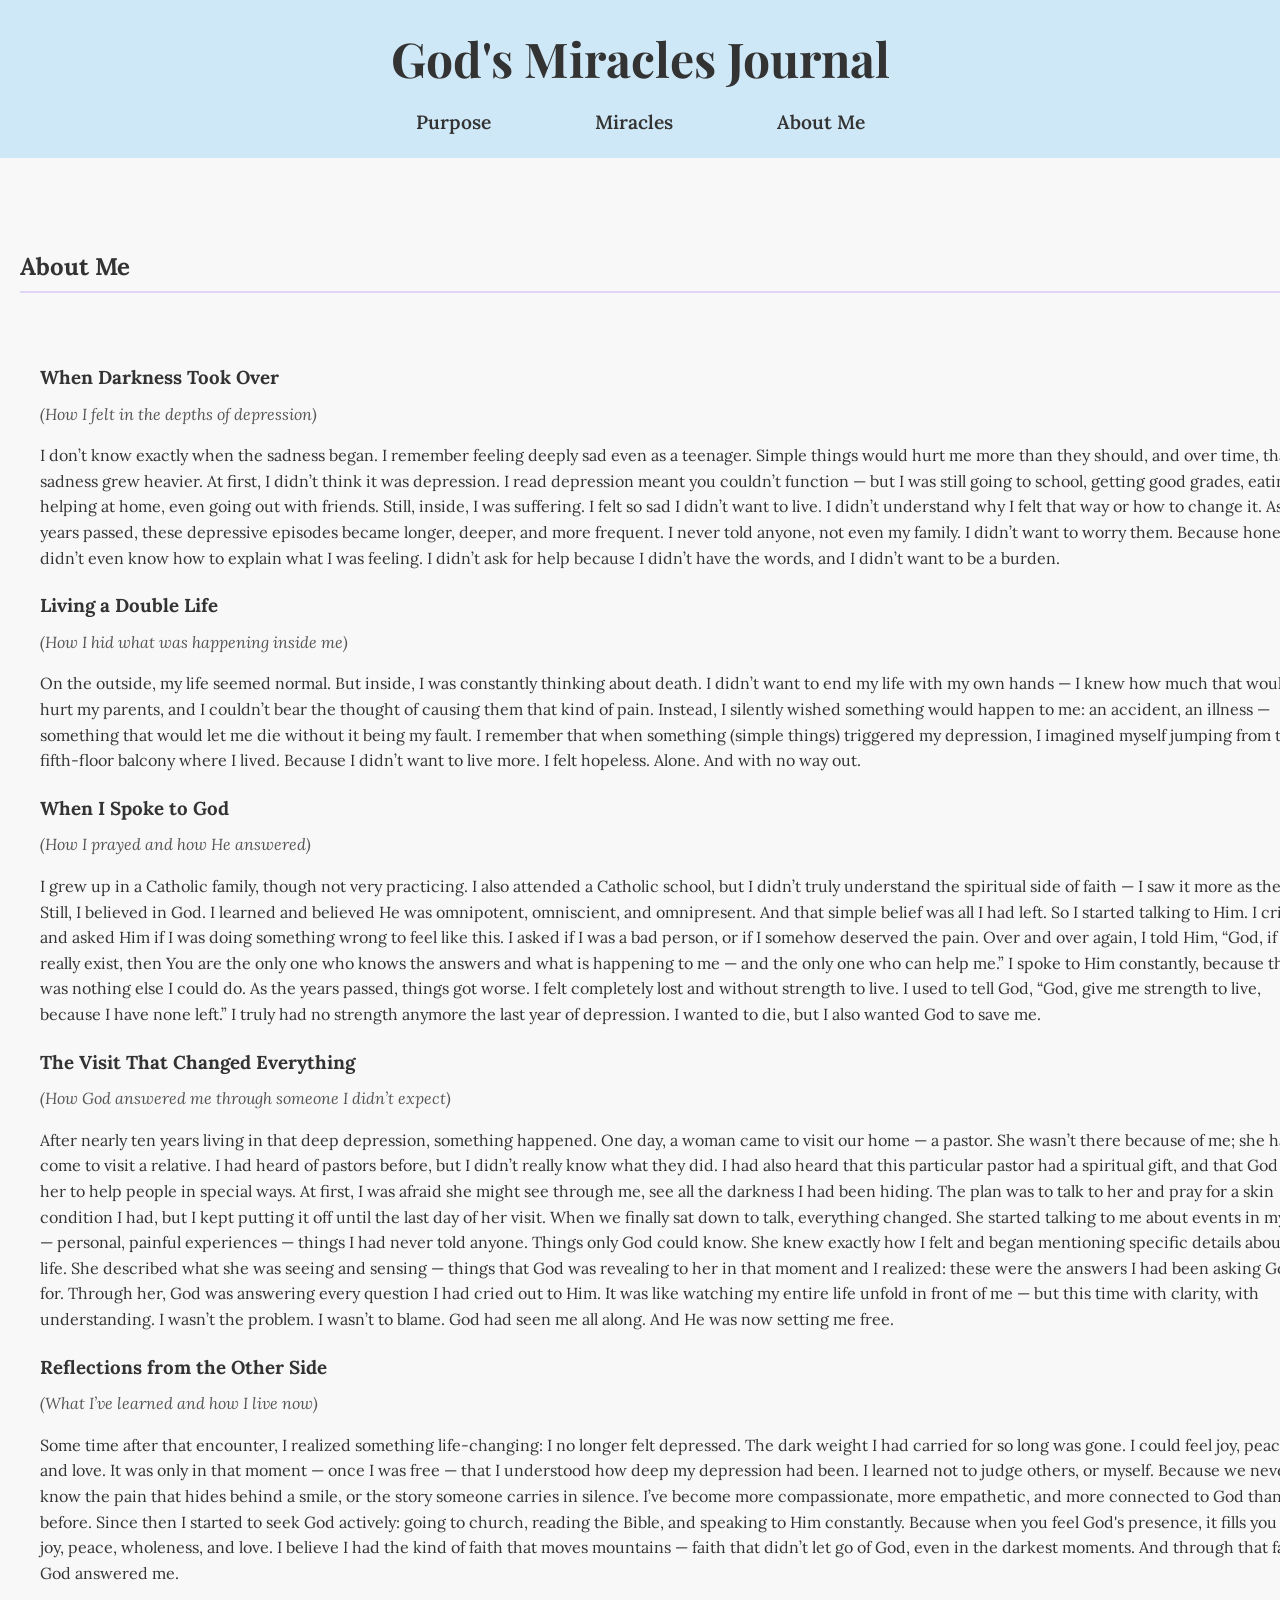
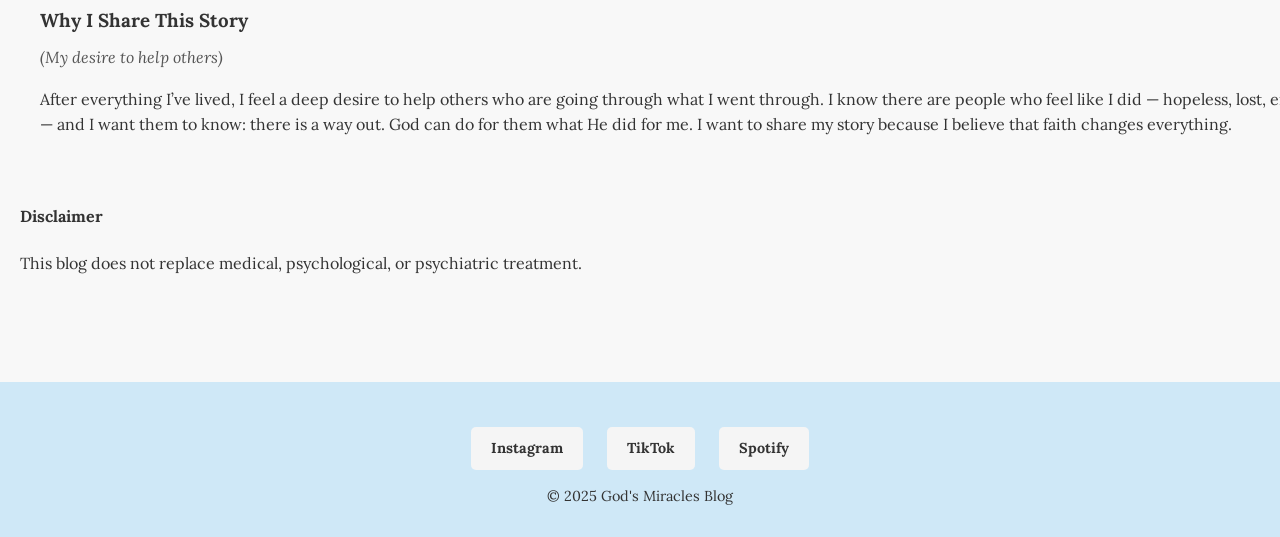
==== about.html @ 44959bc9 "Initial commit" ====
<!DOCTYPE html>
<html lang="en">
<head>
  <meta charset="UTF-8">
  <title>God's Miracles Blog</title>

  <!-- Google Fonts -->
  <link href="https://fonts.googleapis.com/css2?family=Playfair+Display:wght@700&family=Lora:wght@400;700&family=Dancing+Script:wght@500&family=Raleway:wght@400;700&display=swap" rel="stylesheet">

  <link rel="stylesheet" href="style.css">
</head>
<body>

  <header>
    <h1><a href="blog.html">God's Miracles Journal</a></h1>
      <nav>
        <a href="purpose.html">Purpose</a>
        <a href="miracles.html">Miracles</a>
        <a href="about.html">About Me</a>
      </nav>
  </header>

 <main>
    <section>
      <h2>About Me</h2>
                <main>
            <section id="about-me">
              
              <div class="story-section">
                <h3>When Darkness Took Over</h3>
                <p class="description">(How I felt in the depths of depression)</p>
                <p>
                  I don’t know exactly when the sadness began. I remember feeling deeply sad even as a teenager. Simple things would hurt me more than they should, and over time, that sadness grew heavier.
                  At first, I didn’t think it was depression. I read depression meant you couldn’t function — but I was still going to school, getting good grades, eating, helping at home, even going out with friends.
                  Still, inside, I was suffering. I felt so sad I didn’t want to live. I didn’t understand why I felt that way or how to change it.
                  As years passed, these depressive episodes became longer, deeper, and more frequent. I never told anyone, not even my family. I didn’t want to worry them. Because honestly, I didn’t even know how to explain what I was feeling. I didn’t ask for help because I didn’t have the words, and I didn’t want to be a burden.
                </p>
              </div>

              <div class="story-section">
                <h3>Living a Double Life</h3>
                <p class="description">(How I hid what was happening inside me)</p>
                <p>
                  On the outside, my life seemed normal. But inside, I was constantly thinking about death. I didn’t want to end my life with my own hands — I knew how much that would hurt my parents, and I couldn’t bear the thought of causing them that kind of pain.
                  Instead, I silently wished something would happen to me: an accident, an illness — something that would let me die without it being my fault.
                  I remember that when something (simple things) triggered my depression, I imagined myself jumping from the fifth-floor balcony where I lived. Because I didn’t want to live more. I felt hopeless. Alone. And with no way out.
                </p>
              </div>

              <div class="story-section">
                <h3>When I Spoke to God</h3>
                <p class="description">(How I prayed and how He answered)</p>
                <p>
                  I grew up in a Catholic family, though not very practicing. I also attended a Catholic school, but I didn’t truly understand the spiritual side of faith — I saw it more as theory. Still, I believed in God. I learned and believed He was omnipotent, omniscient, and omnipresent. And that simple belief was all I had left. So I started talking to Him.
                  I cried and asked Him if I was doing something wrong to feel like this. I asked if I was a bad person, or if I somehow deserved the pain. Over and over again, I told Him, “God, if You really exist, then You are the only one who knows the answers and what is happening to me — and the only one who can help me.” I spoke to Him constantly, because there was nothing else I could do.
                  As the years passed, things got worse. I felt completely lost and without strength to live. I used to tell God, “God, give me strength to live, because I have none left.” I truly had no strength anymore the last year of depression. I wanted to die, but I also wanted God to save me.
                </p>
              </div>

              <div class="story-section">
                <h3>The Visit That Changed Everything</h3>
                <p class="description">(How God answered me through someone I didn’t expect)</p>
                <p>
                  After nearly ten years living in that deep depression, something happened. One day, a woman came to visit our home — a pastor. She wasn’t there because of me; she had come to visit a relative. I had heard of pastors before, but I didn’t really know what they did. I had also heard that this particular pastor had a spiritual gift, and that God used her to help people in special ways.
                  At first, I was afraid she might see through me, see all the darkness I had been hiding. The plan was to talk to her and pray for a skin condition I had, but I kept putting it off until the last day of her visit. When we finally sat down to talk, everything changed.
                  She started talking to me about events in my life — personal, painful experiences — things I had never told anyone. Things only God could know. She knew exactly how I felt and began mentioning specific details about my life. She described what she was seeing and sensing — things that God was revealing to her in that moment and I realized: these were the answers I had been asking God for.
                  Through her, God was answering every question I had cried out to Him. It was like watching my entire life unfold in front of me — but this time with clarity, with understanding. I wasn’t the problem. I wasn’t to blame. God had seen me all along. And He was now setting me free.
                </p>
              </div>

              <div class="story-section">
                <h3>Reflections from the Other Side</h3>
                <p class="description">(What I’ve learned and how I live now)</p>
                <p>
                  Some time after that encounter, I realized something life-changing: I no longer felt depressed.
                  The dark weight I had carried for so long was gone. I could feel joy, peace, and love.
                  It was only in that moment — once I was free — that I understood how deep my depression had been.
                  I learned not to judge others, or myself. Because we never know the pain that hides behind a smile, or the story someone carries in silence.
                  I’ve become more compassionate, more empathetic, and more connected to God than ever before.
                  Since then I started to seek God actively: going to church, reading the Bible, and speaking to Him constantly. Because when you feel God's presence, it fills you with joy, peace, wholeness, and love.
                  I believe I had the kind of faith that moves mountains — faith that didn’t let go of God, even in the darkest moments. And through that faith, God answered me.
                </p>
              </div>

              <div class="story-section">
                <h3>Why I Share This Story</h3>
                <p class="description">(My desire to help others)</p>
                <p>
                  After everything I’ve lived, I feel a deep desire to help others who are going through what I went through.
                  I know there are people who feel like I did — hopeless, lost, empty — and I want them to know: there is a way out. God can do for them what He did for me.
                  I want to share my story because I believe that faith changes everything.
                </p>
              </div>

            </section>
          </main>


      <h4>Disclaimer</h4>
      <p>
        This blog does not replace medical, psychological, or psychiatric treatment.
      </p>
    </section>
  </main>

  <footer>

     <div class="social-links">
      <a href="https://instagram.com/tuusuario" target="_blank"><i class="fab fa-instagram"></i> Instagram</a>
      <a href="https://tiktok.com/@tuusuario" target="_blank"><i class="fab fa-tiktok"></i> TikTok</a>
      <a href="https://open.spotify.com/tuusuario" target="_blank"><i class="fab fa-spotify"></i> Spotify</a>
    </div>

    <p>© 2025 God's Miracles Blog</p>
  </footer>
  
</body>
</html>
---- style.css ----
/* Global Styles */
html, body {
  height: 100%;
  margin: 0;
  padding: 0;
}


body {
  font-family: "Lora", serif;
  line-height: 1.6;
  margin: 0;
  background-color: #f8f8f8;
  color: #333;
  height: 100%;
  display: flex;
  flex-direction: column;
  
}

/* Header */
header {
  background-color: #cfe8f7; /*#b2dff7 */
  color: #333;
  padding: 20px;
  text-align: center;
}

header h1 {
  font-family: "Playfair Display", serif;
  margin: 0;
  font-size: 3em;
}

header nav {
  margin-top: 10px;
}

header nav a {
  color: #333;
  text-decoration: none;
  margin: 0 50px;
  font-family: "Lora", serif;
  font-weight: 600;
  font-size: 1.2em;
  
}

header nav a:hover {
  text-decoration: underline;
}

/* Main content */
main {
  flex: 1;
  max-width: 1400px;
  width: 100%;
  /*    caja ----> background-color: white;
  border-radius: 10px; 
  box-shadow: 0 2px 8px rgba(0,0,0,0.1);*/
  margin: 30px auto;
  padding: 20px;
  
 
}

h2 {
  font-family: "Lora", serif;
  color: #333;
  border-bottom: 2px solid #e0d4f7;
  padding-bottom: 5px;
  margin-top: 40px;
}

h3 {
  font-family: "Lora", serif;
  color: #333;
  margin-top: 20px;
}

/* Footer */
footer {
  background-color: #cfe8f7;
  color: #333;
  text-align: center;
  padding: 15px;
  margin-top: 40px;
  font-size: 0.9em;
}

/* Inspirational Quote style (if you want to add one later) */
.inspirational-quote {
  font-family: "Dancing Script", cursive;
  font-size: 1.5em;
  text-align: center;
  margin: 30px 0;
  color: #c9eef4;
}

/* Box Container - Flex layout */
.box-container {
  display: grid;
  grid-template-columns: repeat(auto-fit, minmax(250px, 1fr));
  gap: 50px;
  margin-top: 30px;
}


/* Individual Box Styles */
.box {
  background-color: white;
  min-width: 250px;
  padding: 20px;
  border-radius: 10px;
  box-shadow: 0 2px 8px rgba(0,0,0,0.1);
  text-align: center;
  transition: transform 0.2s;
  
}

.box img {
  width: 100%;
  height: auto;
  border-radius: 8px;
  margin-bottom: 15px;
}


.box:hover {
  transform: translateY(-5px);
}

/* Box Titles */
.box h2 {
  color: #333;
  margin-bottom: 10px;
}

/* Box Paragraphs */
.box p {
  color: #555;
  font-size: 1em;
  margin-bottom: 20px;
}

/* Button-style Links */
.button-link {
  display: inline-block;
  padding: 10px 20px;
  background-color: #cfe8f7;
  color: #333;
  text-decoration: none;
  border-radius: 5px;
  font-weight: bold;
  transition: background-color 0.2s;
}

.button-link:hover {
  background-color: #cfe8f7;
}

header h1 a {
  color: inherit;
  text-decoration: none;
}

.description {
  font-style: italic;
  color: #555;
  margin-top: -10px;
  margin-bottom: 15px;
}
.miracles-container {
  display: grid;
  grid-template-columns: repeat(auto-fit, minmax(280px, 1fr));
  gap: 30px;
  margin-top: 30px;
  padding: 20px 0;
}

.miracle-box {
  background-color: white;
  padding: 20px;
  border-radius: 10px;
  box-shadow: 0 2px 8px rgba(0,0,0,0.1);
  text-align: center;
  transition: transform 0.2s;
}

.miracle-box:hover {
  transform: translateY(-5px);
}

.miracle-box h2 {
  color: #333;
  margin-bottom: 15px;
}

.miracle-box p {
  color: #555;
  font-size: 1em;
  line-height: 1.6;
}
.social-links {
  text-align: center;
  margin-top: 30px;
}

.social-links a {
  display: inline-block;
  margin: 0 10px;
  padding: 10px 20px;
  background-color: #ffffff;
  color: #333;
  text-decoration: none;
  border-radius: 5px;
  font-weight: bold;
  transition: background-color 0.2s;
}

.social-links a:hover {
  background-color: #b2dff7;
}
.social-links {
  text-align: center;
  margin-top: 30px;
}

.social-links a {
  display: inline-block;
  margin: 0 10px;
  padding: 10px 20px;
  background-color: #f5f5f5;
  color: #333;
  text-decoration: none;
  border-radius: 5px;
  font-weight: bold;
  transition: background-color 0.2s;
}

.social-links a:hover {
  background-color: #b2dff7;
}

form {
  display: flex;
  flex-direction: column;
}

form label {
  margin-bottom: 5px;
  font-weight: bold;
}

form input,
form textarea {
  margin-bottom: 15px;
  padding: 10px;
  border: 1px solid #ccc;
  border-radius: 5px;
  font-family: inherit;
  font-size: 1em;
}

form button {
  padding: 10px;
  background-color: #c9eef4;
  color: #333;
  border: none;
  border-radius: 5px;
  font-weight: bold;
  cursor: pointer;
  transition: background-color 0.2s;
}

form button:hover {
  background-color: #b2dff7;
}
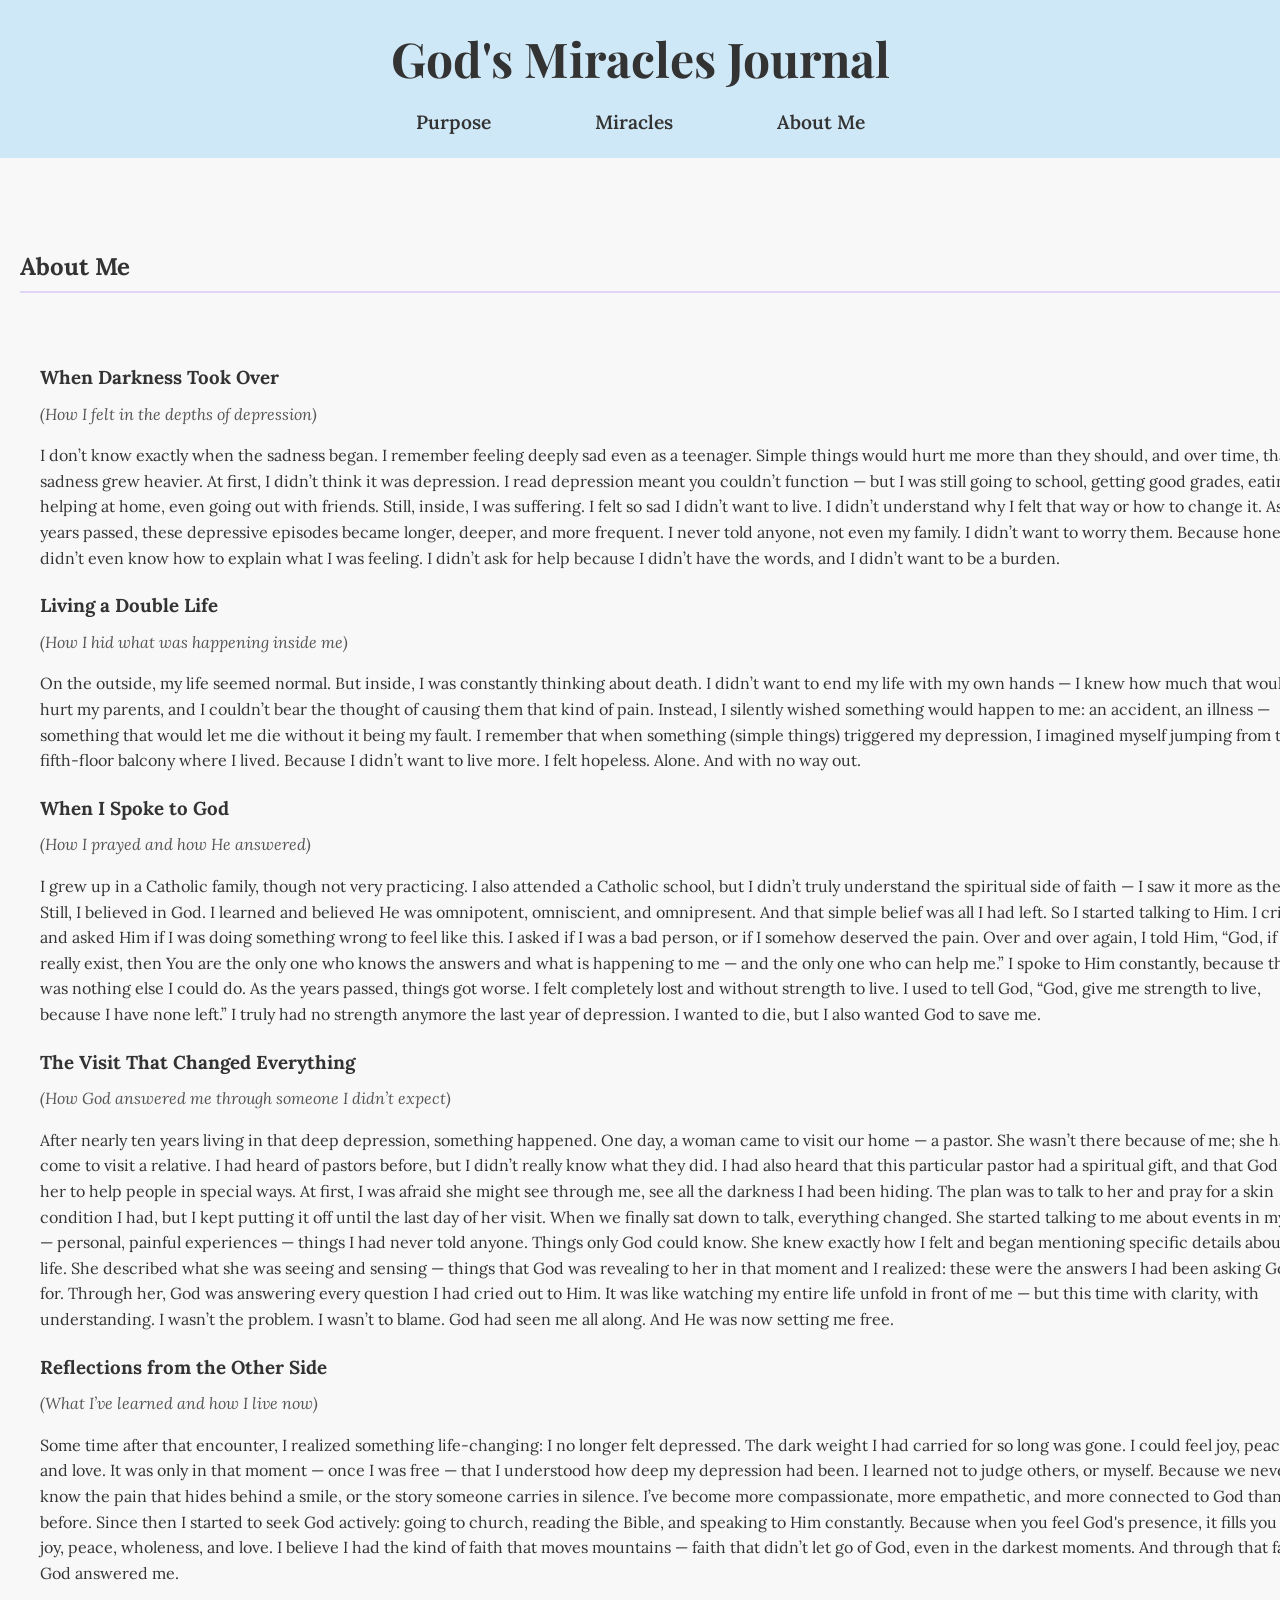
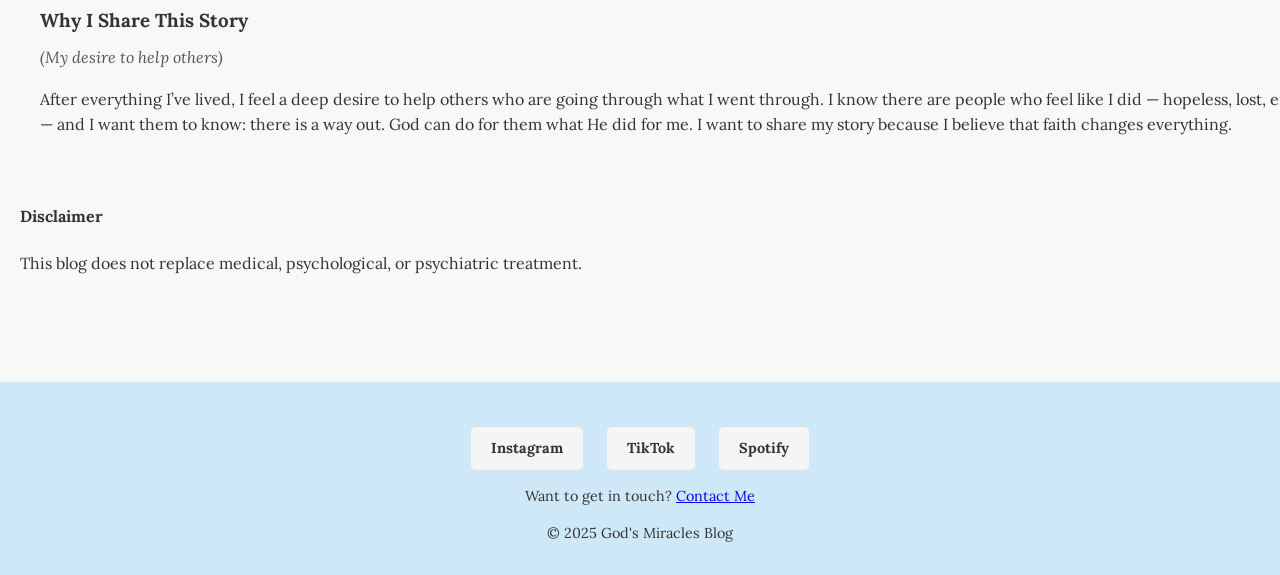
==== commit de316c7d: "Add index.html and latest changes" ====
--- a/about.html
+++ b/about.html
@@ -12,7 +12,7 @@
 <body>
 
   <header>
-    <h1><a href="blog.html">God's Miracles Journal</a></h1>
+    <h1><a href="index.html">God's Miracles Journal</a></h1>
       <nav>
         <a href="purpose.html">Purpose</a>
         <a href="miracles.html">Miracles</a>
@@ -111,6 +111,10 @@
       <a href="https://open.spotify.com/tuusuario" target="_blank"><i class="fab fa-spotify"></i> Spotify</a>
     </div>
 
+    <section class="contact-link">
+      <p>Want to get in touch? <a href="contact.html">Contact Me</a></p>
+    </section>
+
     <p>© 2025 God's Miracles Blog</p>
   </footer>
   
